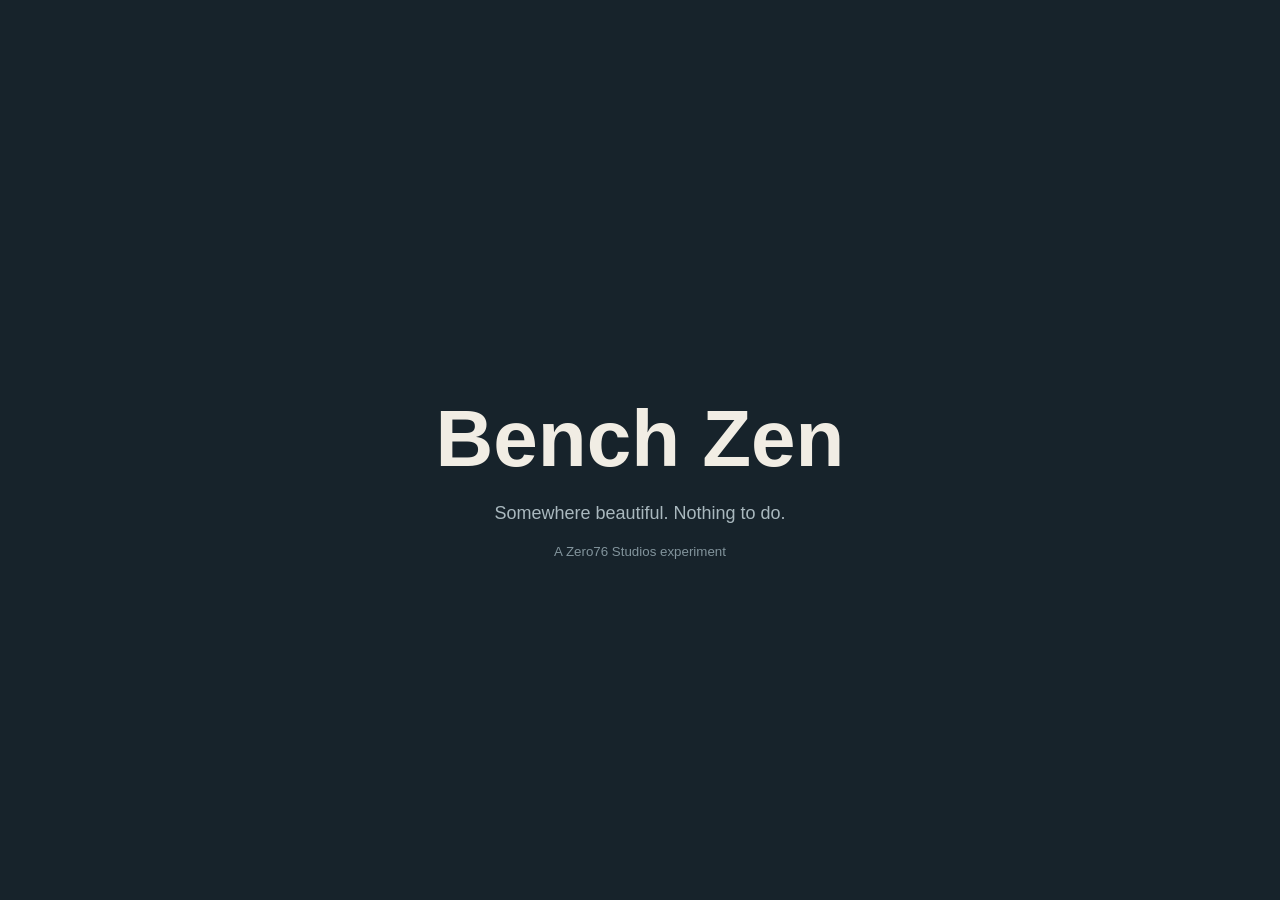
==== index.html @ 1630d6f5 "Initial Bench Zen project setup" ====
<!DOCTYPE html>
<html lang="en">
<head>
  <meta charset="UTF-8">
  <meta name="viewport" content="width=device-width, initial-scale=1">
  <title>Bench Zen | Zero76 Studios</title>
  <style>
    * { box-sizing: border-box; }
    body {
      margin: 0;
      min-height: 100vh;
      display: flex;
      align-items: center;
      justify-content: center;
      background: #17232b;
      color: #f1ede4;
      font-family: -apple-system, BlinkMacSystemFont, sans-serif;
      text-align: center;
    }
    main { padding: 30px; }
    h1 { font-size: clamp(40px, 8vw, 80px); margin-bottom: 12px; }
    p { color: #a9b8be; font-size: 18px; }
    small { color: #82949c; }
  </style>
</head>
<body>
  <main>
    <h1>Bench Zen</h1>
    <p>Somewhere beautiful. Nothing to do.</p>
    <small>A Zero76 Studios experiment</small>
  </main>
</body>
</html>
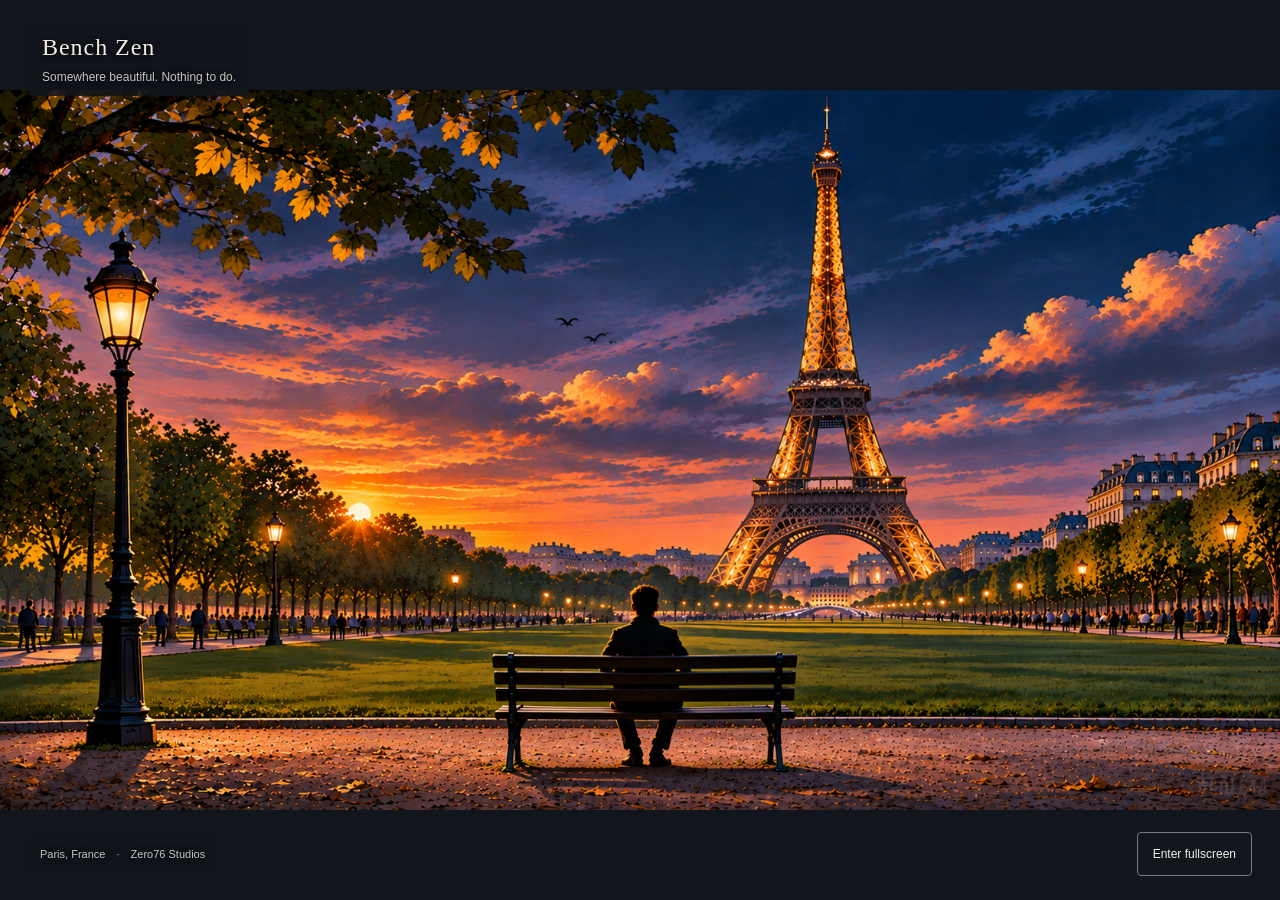
==== commit ee8d546f: "Checkpoint Bench Zen Paris scene and character alignment previews" ====
--- a/index.html
+++ b/index.html
@@ -2,32 +2,45 @@
 <html lang="en">
 <head>
   <meta charset="UTF-8">
-  <meta name="viewport" content="width=device-width, initial-scale=1">
+  <meta name="viewport" content="width=device-width, initial-scale=1, viewport-fit=cover">
   <title>Bench Zen | Zero76 Studios</title>
-  <style>
-    * { box-sizing: border-box; }
-    body {
-      margin: 0;
-      min-height: 100vh;
-      display: flex;
-      align-items: center;
-      justify-content: center;
-      background: #17232b;
-      color: #f1ede4;
-      font-family: -apple-system, BlinkMacSystemFont, sans-serif;
-      text-align: center;
-    }
-    main { padding: 30px; }
-    h1 { font-size: clamp(40px, 8vw, 80px); margin-bottom: 12px; }
-    p { color: #a9b8be; font-size: 18px; }
-    small { color: #82949c; }
-  </style>
+  <meta name="theme-color" content="#11151c">
+  <meta name="description" content="Bench Zen by Zero76 Studios. Somewhere beautiful. Nothing to do. A quiet view of Paris at dusk.">
+  <link rel="stylesheet" href="styles.css">
+  <script src="script.js" defer></script>
 </head>
 <body>
-  <main>
-    <h1>Bench Zen</h1>
-    <p>Somewhere beautiful. Nothing to do.</p>
-    <small>A Zero76 Studios experiment</small>
+  <main class="experience" id="experience" aria-label="Paris at dusk ambient scene">
+    <div class="scene" id="scene">
+      <div class="scene__layer scene__background" data-layer="background">
+        <img id="paris-artwork" data-src="assets/images/paris/paris-approved.png"
+          alt="The Eiffel Tower in Paris at dusk." hidden>
+      </div>
+      <!-- Reserved layers share the artwork's bounds and stacking order. -->
+      <div class="scene__layer" data-layer="bench" aria-hidden="true"></div>
+      <div class="scene__layer" data-layer="character" aria-hidden="true"></div>
+      <div class="scene__layer" data-layer="atmosphere" aria-hidden="true"></div>
+      <div class="scene__layer" data-layer="foreground" aria-hidden="true"></div>
+    </div>
+
+    <header class="identity">
+      <h1>Bench Zen</h1>
+      <p>Somewhere beautiful. Nothing to do.</p>
+    </header>
+
+    <section class="placeholder" id="artwork-placeholder" aria-labelledby="placeholder-title">
+      <p class="eyebrow">Paris at dusk</p>
+      <h2 id="placeholder-title">A quiet place, waiting.</h2>
+      <p>Add the approved Paris artwork here, then refresh:</p>
+      <code>assets/images/paris/paris-approved.png</code>
+      <noscript><p>Enable JavaScript to display the artwork and fullscreen control.</p></noscript>
+    </section>
+
+    <footer class="scene-footer">
+      <p>Paris, France <span aria-hidden="true">&middot;</span> <span>Zero76 Studios</span></p>
+      <button id="fullscreen-toggle" type="button" aria-pressed="false" hidden>Enter fullscreen</button>
+    </footer>
+    <p class="status" id="fullscreen-status" role="status"></p>
   </main>
 </body>
 </html>
--- a/styles.css
+++ b/styles.css
@@ -0,0 +1,117 @@
+:root {
+  color-scheme: dark;
+  font-family: -apple-system, BlinkMacSystemFont, "Segoe UI", sans-serif;
+  color: #f1ede4;
+  background: #11151c;
+  --scene-ratio: 1.7777777778;
+}
+
+* { box-sizing: border-box; }
+[hidden] { display: none !important; }
+body { margin: 0; }
+
+.experience {
+  position: relative;
+  display: grid;
+  place-items: center;
+  isolation: isolate;
+  width: 100%;
+  min-height: 100vh;
+  min-height: 100dvh;
+  overflow: hidden;
+  background: #11151c;
+}
+
+/* Contain the entire artwork. Empty space becomes cinematic letterboxing.
+   JavaScript replaces the default 16:9 ratio with the image's natural ratio. */
+.scene {
+  position: absolute;
+  width: min(100vw, calc(100vh * var(--scene-ratio)));
+  width: min(100vw, calc(100dvh * var(--scene-ratio)));
+  aspect-ratio: var(--scene-ratio);
+  pointer-events: none;
+}
+
+.scene__layer { position: absolute; inset: 0; }
+.scene__background img { display: block; width: 100%; height: 100%; object-fit: contain; }
+
+.identity, .scene-footer, .status {
+  z-index: 1;
+  text-shadow: 0 1px 6px #000;
+}
+
+.identity {
+  position: absolute;
+  top: max(24px, env(safe-area-inset-top));
+  left: max(28px, env(safe-area-inset-left));
+  padding: 10px 14px;
+  border-radius: 4px;
+  background: #11151cd9;
+}
+
+h1 { margin: 0; font-family: Georgia, serif; font-size: 24px; font-weight: 400; letter-spacing: .04em; }
+.identity p { margin: 7px 0 0; color: #c7c5c3; font-size: 12px; line-height: 1.5; }
+
+.placeholder {
+  max-width: 560px;
+  margin: 140px 24px;
+  text-align: center;
+  line-height: 1.6;
+}
+
+.eyebrow { color: #c6af93; font-size: 11px; text-transform: uppercase; letter-spacing: .24em; }
+h2 { margin: 12px 0 20px; font-family: Georgia, serif; font-size: clamp(25px, 4vw, 38px); font-weight: 400; }
+.placeholder > p:not(.eyebrow), .placeholder noscript p { color: #b5b8c1; font-size: 14px; }
+code { display: inline-block; max-width: 100%; color: #ddd0bf; font-size: 12px; overflow-wrap: anywhere; }
+
+.scene-footer {
+  position: absolute;
+  bottom: max(24px, env(safe-area-inset-bottom));
+  left: max(28px, env(safe-area-inset-left));
+  right: max(28px, env(safe-area-inset-right));
+  display: flex;
+  align-items: center;
+  justify-content: space-between;
+  gap: 16px;
+}
+
+.scene-footer p { margin: 0; padding: 10px 12px; border-radius: 4px; background: #11151cd9; font-size: 11px; line-height: 1.5; color: #c7c5c3; }
+.scene-footer p span:first-child { margin: 0 8px; }
+button {
+  min-height: 44px;
+  padding: 10px 15px;
+  border: 1px solid #777a82;
+  border-radius: 4px;
+  background: #11151ce8;
+  color: #f1ede4;
+  font: inherit;
+  font-size: 12px;
+  cursor: pointer;
+}
+button:hover { background: #30343e; }
+button:focus-visible { outline: 2px solid #e7c99f; outline-offset: 4px; }
+.status { position: absolute; bottom: 78px; right: 28px; max-width: calc(100% - 56px); background: #11151c; font-size: 12px; }
+.status:empty { display: none; }
+
+@media (max-width: 480px) {
+  .identity { left: max(12px, env(safe-area-inset-left)); top: max(14px, env(safe-area-inset-top)); }
+  .scene-footer { left: max(12px, env(safe-area-inset-left)); right: max(12px, env(safe-area-inset-right)); gap: 8px; }
+  .scene-footer p span:last-child { display: block; }
+  .scene-footer p span:first-child { display: none; }
+}
+
+@media (max-height: 500px) and (orientation: landscape) {
+  .identity { top: max(8px, env(safe-area-inset-top)); }
+  .identity h1 { font-size: 20px; }
+  .identity p { margin-top: 4px; }
+  .placeholder { margin: 95px 24px 80px; line-height: 1.4; }
+  .placeholder .eyebrow { margin: 0 0 6px; }
+  .placeholder h2 { margin: 0 0 8px; font-size: 24px; line-height: 1.2; }
+  .placeholder > p:not(.eyebrow) { margin: 0 0 8px; }
+  .scene-footer { bottom: max(8px, env(safe-area-inset-bottom)); }
+}
+
+/* The foundation is static, including when reduced motion is requested. */
+@media (prefers-reduced-motion: reduce) {
+  *, *::before, *::after { animation: none !important; transition: none !important; scroll-behavior: auto !important; }
+}
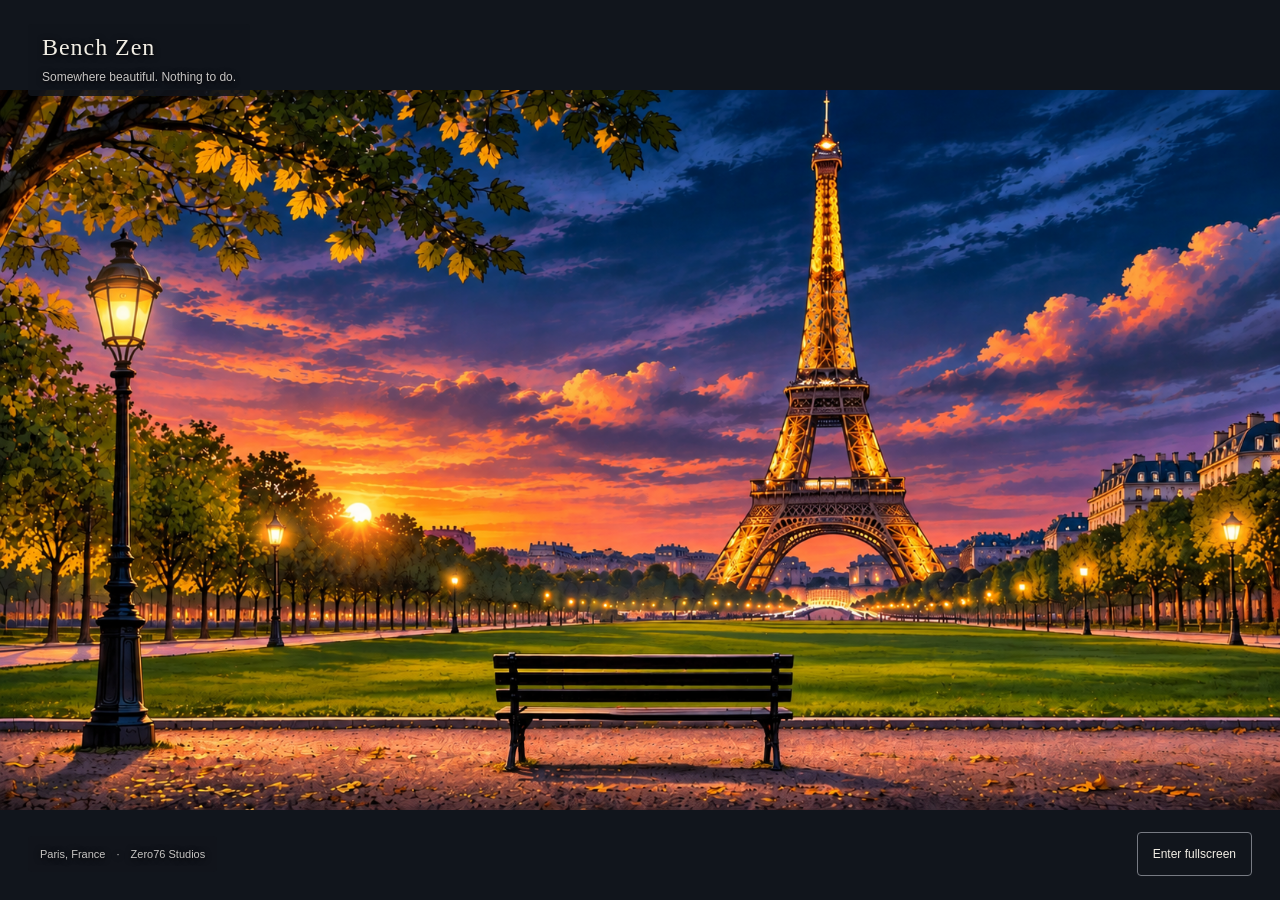
==== commit f48abbe2: "Add Paris living scene: full visitor lifecycle and ambient motion The normal experience now runs an " ====
--- a/index.html
+++ b/index.html
@@ -7,6 +7,7 @@
   <meta name="theme-color" content="#11151c">
   <meta name="description" content="Bench Zen by Zero76 Studios. Somewhere beautiful. Nothing to do. A quiet view of Paris at dusk.">
   <link rel="stylesheet" href="styles.css">
+  <script src="living-scene.js" defer></script>
   <script src="script.js" defer></script>
 </head>
 <body>
--- a/styles.css
+++ b/styles.css
@@ -111,7 +111,75 @@
   .scene-footer { bottom: max(8px, env(safe-area-inset-bottom)); }
 }
 
-/* The foundation is static, including when reduced motion is requested. */
+/* Reduced motion: no animation. living-scene.js then shows the visitor already seated. */
 @media (prefers-reduced-motion: reduce) {
   *, *::before, *::after { animation: none !important; transition: none !important; scroll-behavior: auto !important; }
 }
+
+/* ---- Living scene (living-scene.js). Only transforms and opacity animate. ---- */
+.scene--living [data-layer="character"],
+.scene--living [data-layer="atmosphere"],
+.scene--living [data-layer="foreground"] { overflow: hidden; }
+
+.visitor { position: absolute; inset: 0; transform-origin: 0 0; will-change: transform, opacity; }
+.visitor__pose { position: absolute; background-size: 100% 100%; background-repeat: no-repeat; opacity: 0; }
+.visitor__pose.is-shown { opacity: 1; }
+
+.seated { position: absolute; opacity: 0; will-change: transform, opacity; }
+.seated__part { position: absolute; inset: 0; display: block; width: 100%; height: 100%; max-width: none; }
+/* Percentages of the 1024 x 1536 seated PNG. Pieces overlap slightly so no seam shows. */
+.seated__legs { clip-path: inset(65.1% 0 0 0); }
+.seated__torso { clip-path: inset(19.27% 0 34.24% 0); }
+.seated__head {
+  clip-path: polygon(37.1% 3.26%, 62.5% 3.26%, 62.5% 18.55%, 58.6% 20.31%, 41.5% 20.31%, 37.6% 18.55%);
+  transform-origin: 50% 19.5%;
+  transform: translateX(var(--head-shift, 0%)) rotate(var(--head-turn, 0deg));
+  transition: transform 2.4s cubic-bezier(.45, 0, .25, 1);
+}
+.seated__upper, .seated__breath { position: absolute; inset: 0; transform-origin: 50% 66.08%; }
+.seated__upper {
+  transform: translateY(var(--settle, 0%)) rotate(var(--lean, 0deg));
+  transition: transform 3.2s cubic-bezier(.45, 0, .25, 1);
+}
+.seated.is-resting .seated__breath { animation: breathe 2.5s ease-in-out infinite alternate; }
+@keyframes breathe { from { transform: scale(1, 1); } to { transform: scale(1.004, 1.011); } }
+
+.bench-occluder { position: absolute; display: block; }
+
+.glow { position: absolute; border-radius: 50%; mix-blend-mode: screen; pointer-events: none; }
+.glow--lamp {
+  background: radial-gradient(circle, #ffc56e66 0%, #ff9b3d2e 38%, #ff8a3000 70%);
+  animation: lamp 9s ease-in-out infinite;
+}
+.glow--sun {
+  background: radial-gradient(circle, #ffd58a4d 0%, #ff9a4a24 45%, #ff8a3000 72%);
+  animation: lamp 14s ease-in-out infinite;
+}
+@keyframes lamp {
+  0%, 100% { opacity: .45; }
+  23% { opacity: .8; }
+  41% { opacity: .58; }
+  67% { opacity: .95; }
+  84% { opacity: .62; }
+}
+
+.sparkle {
+  position: absolute;
+  width: .24%;
+  aspect-ratio: 1;
+  margin: -.12% 0 0 -.12%;
+  border-radius: 50%;
+  background: #fff4cf;
+  box-shadow: 0 0 .35em .08em #ffd98a;
+  opacity: 0;
+  animation: twinkle 5s ease-in-out infinite;
+}
+@keyframes twinkle { 0%, 62%, 100% { opacity: 0; } 78% { opacity: .85; } }
+
+.flock { position: absolute; inset: 0; transform: translate3d(-8%, 33%, 0); animation: drift 140s linear 20s infinite; }
+.flock__bird { position: absolute; width: 1.1%; fill: #17131c; overflow: visible; animation: flap .9s ease-in-out infinite alternate; }
+@keyframes drift {
+  0% { transform: translate3d(-8%, 33%, 0); }
+  60%, 100% { transform: translate3d(106%, 21%, 0); }
+}
+@keyframes flap { from { transform: scaleY(1); } to { transform: scaleY(.35); } }
